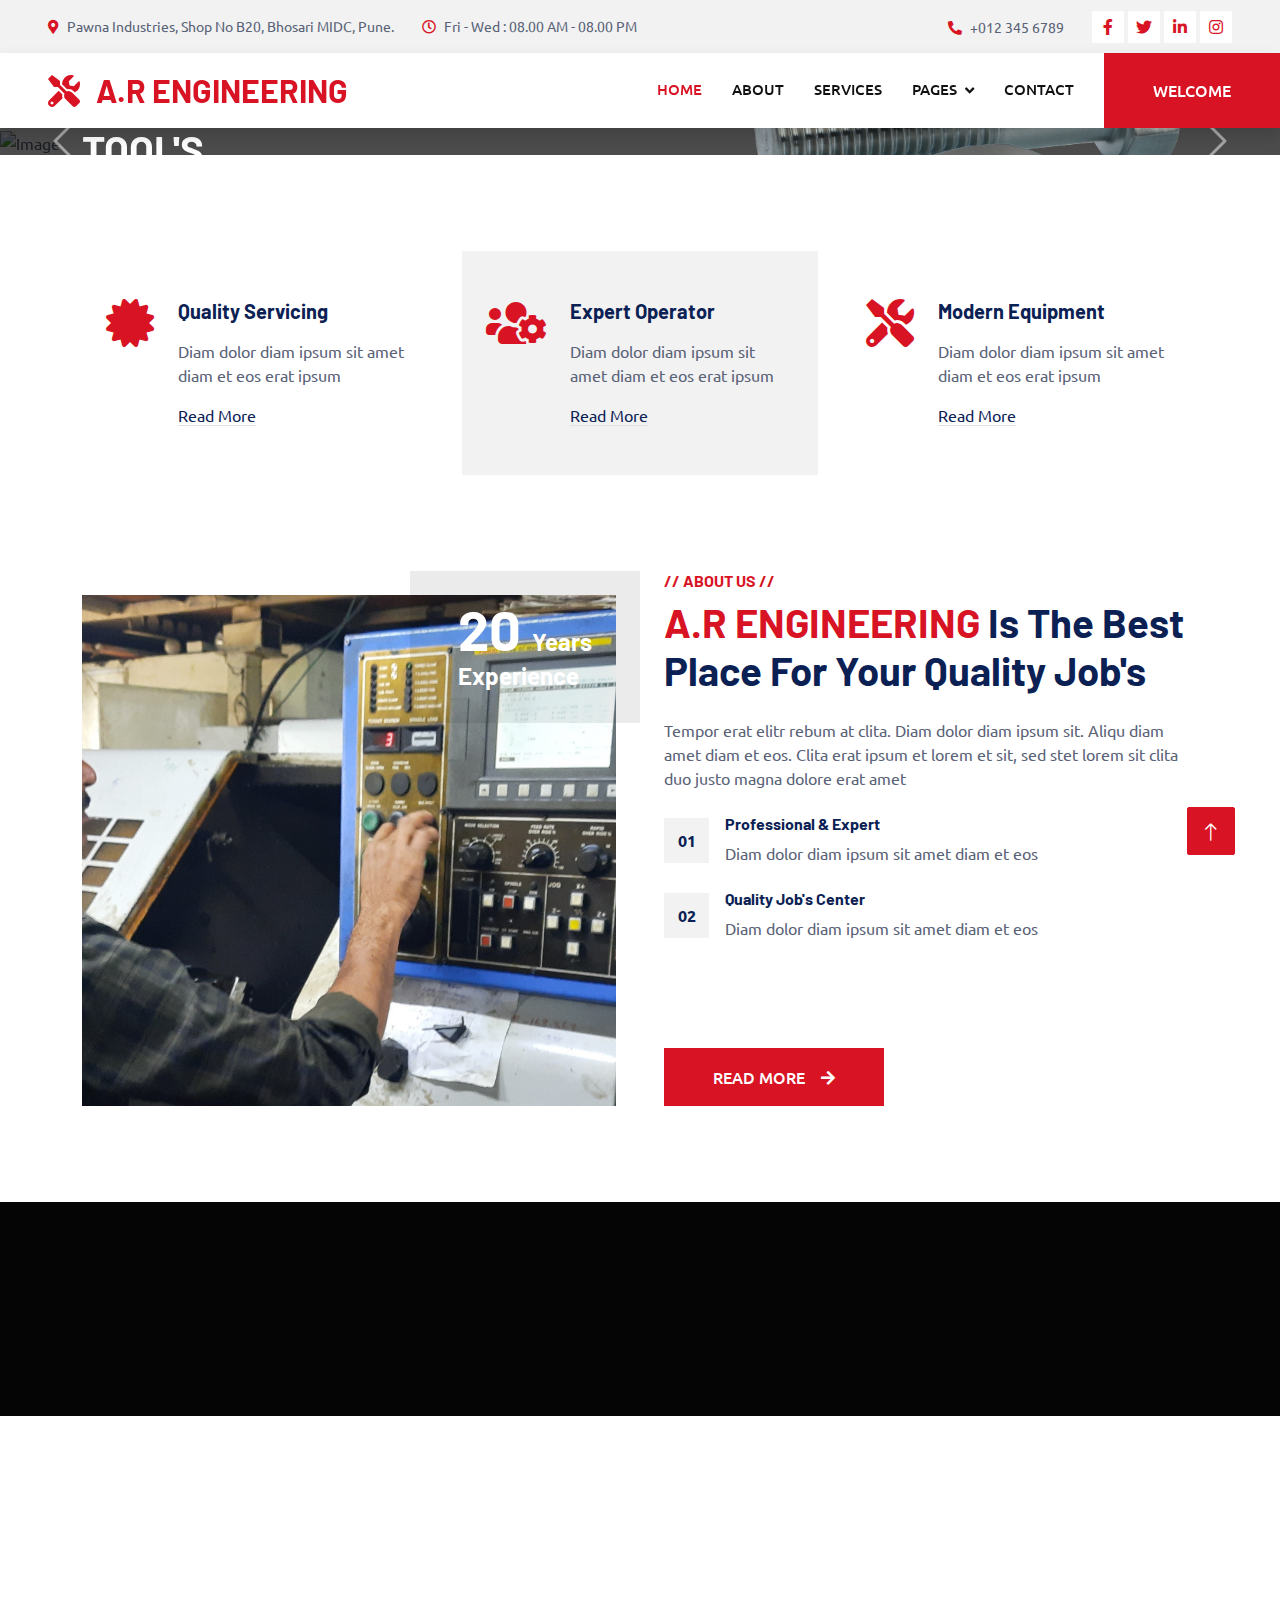
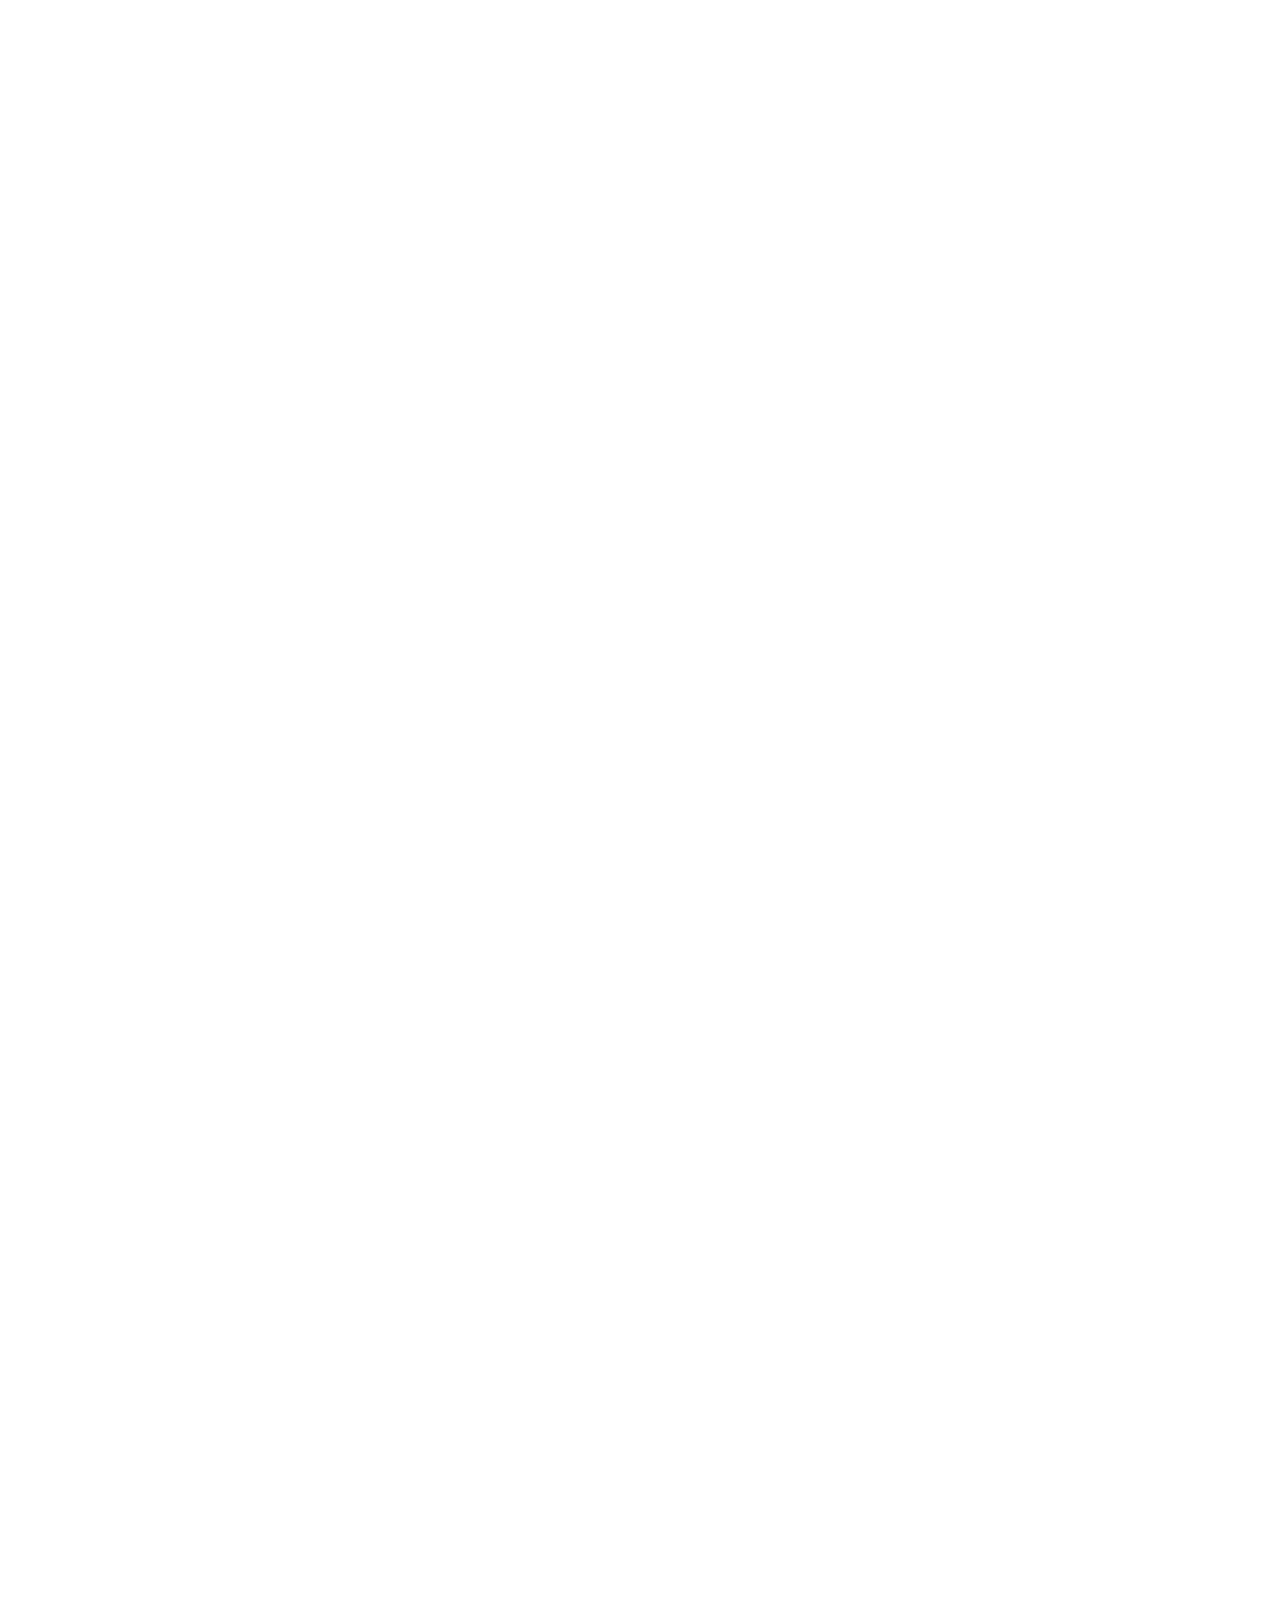
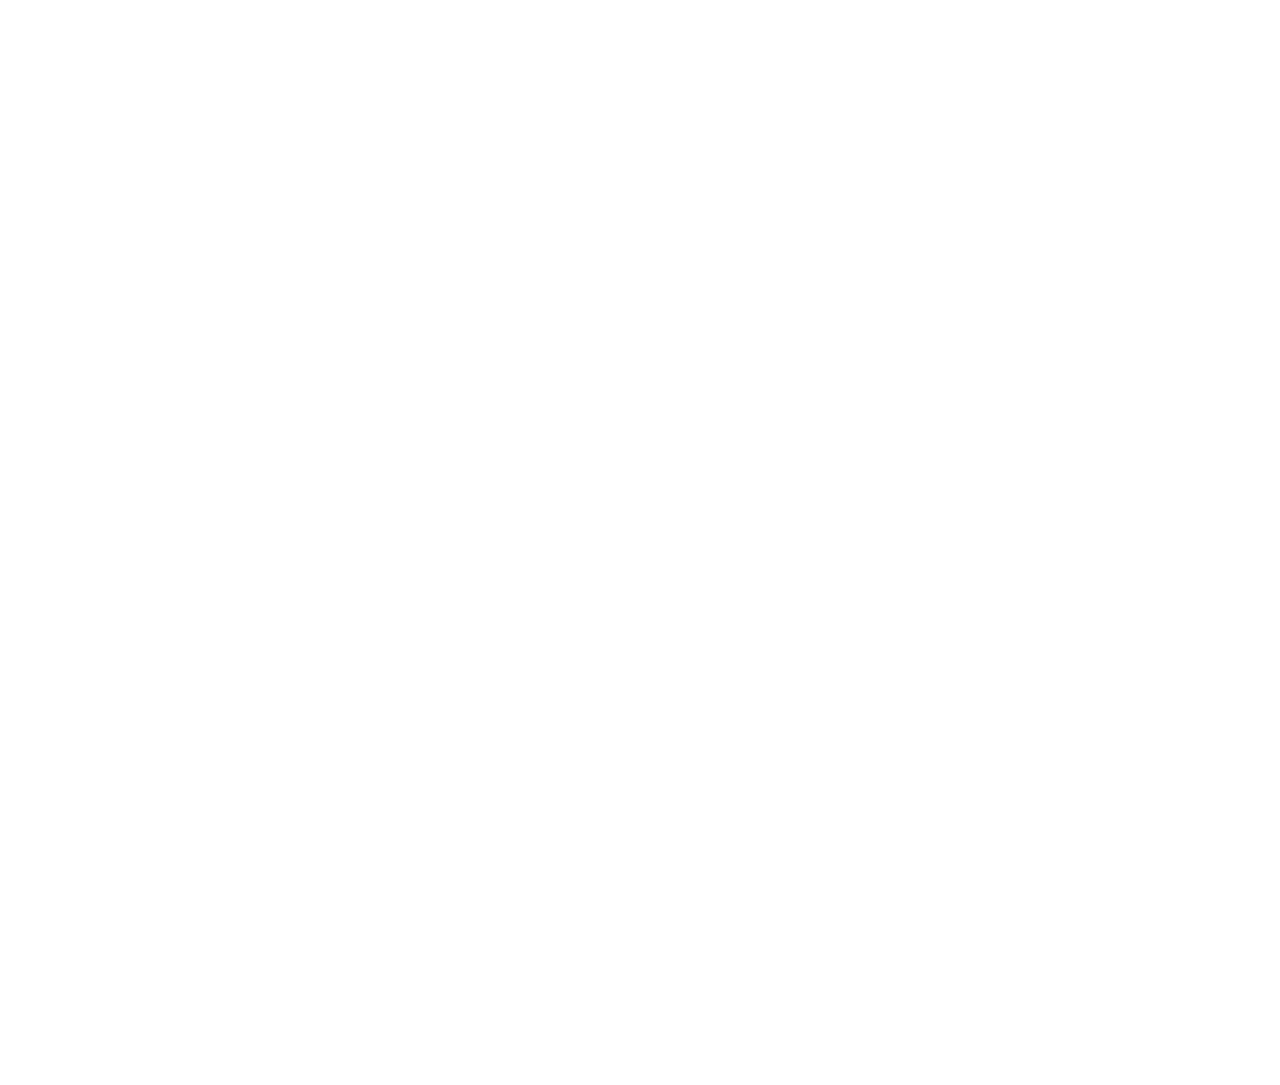
==== index.html @ a5705d72 "commit" ====
<!DOCTYPE html>
<html lang="en">

<head>
    <meta charset="utf-8">
    <title>A.R ENGINEERING</title>
    <meta content="width=device-width, initial-scale=1.0" name="viewport">
    <meta content="" name="keywords">
    <meta content="" name="description">

    <!-- Favicon -->
    <link href="img/favicon.ico" rel="icon">

    <!-- Google Web Fonts -->
    <link rel="preconnect" href="https://fonts.googleapis.com">
    <link rel="preconnect" href="https://fonts.gstatic.com" crossorigin>
    <link href="https://fonts.googleapis.com/css2?family=Barlow:wght@600;700&family=Ubuntu:wght@400;500&display=swap" rel="stylesheet"> 

    <!-- Icon Font Stylesheet -->
    <link href="https://cdnjs.cloudflare.com/ajax/libs/font-awesome/5.10.0/css/all.min.css" rel="stylesheet">
    <link href="https://cdn.jsdelivr.net/npm/bootstrap-icons@1.4.1/font/bootstrap-icons.css" rel="stylesheet">

    <!-- Libraries Stylesheet -->
    <link href="lib/animate/animate.min.css" rel="stylesheet">
    <link href="lib/owlcarousel/assets/owl.carousel.min.css" rel="stylesheet">
    <link href="lib/tempusdominus/css/tempusdominus-bootstrap-4.min.css" rel="stylesheet" />

    <!-- Customized Bootstrap Stylesheet -->
    <link href="css/bootstrap.min.css" rel="stylesheet">

    <!-- Template Stylesheet -->
    <link href="css/style.css" rel="stylesheet">
</head>

<body>
    <!-- Spinner Start -->
    <div id="spinner" class="show bg-white position-fixed translate-middle w-100 vh-100 top-50 start-50 d-flex align-items-center justify-content-center">
        <div class="spinner-border text-primary" style="width: 3rem; height: 3rem;" role="status">
            <span class="sr-only">Loading...</span>
        </div>
    </div>
    <!-- Spinner End -->


    <!-- Topbar Start -->
    <div class="container-fluid bg-light p-0">
        <div class="row gx-0 d-none d-lg-flex">
            <div class="col-lg-7 px-5 text-start">
                <div class="h-100 d-inline-flex align-items-center py-3 me-4">
                    <small class="fa fa-map-marker-alt text-primary me-2"></small>
                    <small>Pawna Industries, Shop No B20, Bhosari MIDC, Pune.</small>
                </div>
                <div class="h-100 d-inline-flex align-items-center py-3">
                    <small class="far fa-clock text-primary me-2"></small>
                    <small>Fri - Wed : 08.00 AM - 08.00 PM</small>
                </div>
            </div>
            <div class="col-lg-5 px-5 text-end">
                <div class="h-100 d-inline-flex align-items-center py-3 me-4">
                    <small class="fa fa-phone-alt text-primary me-2"></small>
                    <small>+012 345 6789</small>
                </div>
                <div class="h-100 d-inline-flex align-items-center">
                    <a class="btn btn-sm-square bg-white text-primary me-1" href=""><i class="fab fa-facebook-f"></i></a>
                    <a class="btn btn-sm-square bg-white text-primary me-1" href=""><i class="fab fa-twitter"></i></a>
                    <a class="btn btn-sm-square bg-white text-primary me-1" href=""><i class="fab fa-linkedin-in"></i></a>
                    <a class="btn btn-sm-square bg-white text-primary me-0" href=""><i class="fab fa-instagram"></i></a>
                </div>
            </div>
        </div>
    </div>
    <!-- Topbar End -->


    <!-- Navbar Start -->
    <nav class="navbar navbar-expand-lg bg-white navbar-light shadow sticky-top p-0">
        <a href="index.html" class="navbar-brand d-flex align-items-center px-4 px-lg-5">
            <h2 class="m-0 text-primary"><i class="fa fa-tools me-3"></i>A.R ENGINEERING</h2>
        </a>
        <button type="button" class="navbar-toggler me-4" data-bs-toggle="collapse" data-bs-target="#navbarCollapse">
            <span class="navbar-toggler-icon"></span>
        </button>
        <div class="collapse navbar-collapse" id="navbarCollapse">
            <div class="navbar-nav ms-auto p-4 p-lg-0">
                <a href="index.html" class="nav-item nav-link active">Home</a>
                <a href="about.html" class="nav-item nav-link">About</a>
                <a href="service.html" class="nav-item nav-link">Services</a>
                <div class="nav-item dropdown">
                    <a href="#" class="nav-link dropdown-toggle" data-bs-toggle="dropdown">Pages</a>
                    <div class="dropdown-menu fade-up m-0">
                        <a href="booking.html" class="dropdown-item">Booking</a>
                        <a href="team.html" class="dropdown-item">Technicians</a>
                        <a href="testimonial.html" class="dropdown-item">Testimonial</a>
                        <a href="404.html" class="dropdown-item">404 Page</a>
                    </div>
                </div>
                <a href="contact.html" class="nav-item nav-link">Contact</a>
            </div>
            <a href="" class="btn btn-primary py-4 px-lg-5 d-none d-lg-block">WELCOME</a>
        </div>
    </nav>
    <!-- Navbar End -->


    <!-- Carousel Start -->
    <div class="container-fluid p-0 mb-5">
        <div id="header-carousel" class="carousel slide" data-bs-ride="carousel">
            <div class="carousel-inner">
                <div class="carousel-item active">
                     <img class="w-100" src="img/img9.jpg" alt="Image">
                    <div class="carousel-caption d-flex align-items-center">
                        <div class="container">
                            <div class="row align-items-center justify-content-center justify-content-lg-start">
                                <div class="col-10 col-lg-7 text-center text-sm-start">
                                    <h6 class="text-white text-uppercase mb-3 animated slideInDown">// Engineering Works Servicing //</h6>
                                    <h6 class="display-6 text-white mb-4 pb-3 animated slideInDown">ALL TYPE OF ENGINEERING JOB'S & TOOL'S</h6>
                                    <a href="" class="btn btn-primary py-2 px-3 animated slideInDown">Learn More<i class="fa fa-arrow-right ms-3"></i></a>
                                </div>
                                 <div class="col-lg-5 d-none d-lg-flex animated zoomIn">
                                  <img class="img-fluid" src="img/img21.png" alt="">
                                </div>
                            </div>
                        </div>
                    </div>
                </div>

                
                  <div class="carousel-item">
                    <img class="w-100" src="img/img12.jpg" alt="Image">
                    <div class="carousel-caption d-flex align-items-center">
                        <div class="container">
                            <div class="row align-items-center justify-content-center justify-content-lg-start">
                                <div class="col-10 col-lg-7 text-center text-lg-start">
                                     <h6 class="text-white text-uppercase mb-3 animated slideInDown">// Engineering Works Servicing //</h6>
                                    <h6 class="display-6 text-white mb-4 pb-3 animated slideInDown">ALL TYPE OF ENGINEERING JOB'S & TOOL'S</h6>
                                    <a href="" class="btn btn-primary py-2 px-3 animated slideInDown">Learn More<i class="fa fa-arrow-right ms-3"></i></a>
                                </div>
                                <div class="col-lg-5 d-none d-lg-flex animated zoomIn">
                                   <img class="img-fluid" src="img/img22.png" alt=""> 
                                </div>
                            </div>
                        </div>
                    </div>
                </div>
                
                <div class="carousel-item">
                    <img class="w-100" src="img/img2.jpg" alt="Image">
                    <div class="carousel-caption d-flex align-items-center">
                        <div class="container">
                            <div class="row align-items-center justify-content-center justify-content-lg-start">
                                <div class="col-10 col-lg-7 text-center text-lg-start">
                                    <h6 class="text-white text-uppercase mb-3 animated slideInDown">// Engineering Works Servicing //</h6>
                                    <h6 class="display-6 text-white mb-4 pb-3 animated slideInDown">ALL TYPE OF ENGINEERING JOB'S & TOOL'S</h6>
                                    <a href="" class="btn btn-primary py-2 px-3 animated slideInDown">Learn More<i class="fa fa-arrow-right ms-3"></i></a>
                                </div>
                                 <div class="col-lg-5 d-none d-lg-flex animated zoomIn">
                                   <img class="img-fluid" src="img/img21.png" alt=""> 
                                </div>
                            </div>
                        </div>
                    </div>
                </div>

                  <div class="carousel-item">
                    <img class="w-100" src="img/img5.jpg" alt="Image">
                    <div class="carousel-caption d-flex align-items-center">
                        <div class="container">
                            <div class="row align-items-center justify-content-center justify-content-lg-start">
                                <div class="col-10 col-lg-7 text-center text-lg-start">
                                    <h6 class="text-white text-uppercase mb-3 animated slideInDown">// Engineering Works Servicing //</h6>
                                    <h6 class="display-6 text-white mb-4 pb-3 animated slideInDown">ALL TYPE OF ENGINEERING JOB'S & TOOL'S</h6>
                                    <a href="" class="btn btn-primary py-2 px-3 animated slideInDown">Learn More<i class="fa fa-arrow-right ms-3"></i></a>
                                </div>
                               <div class="col-lg-5 d-none d-lg-flex animated zoomIn">
                                   <img class="img-fluid" src="img/img22.png" alt=""> 
                                </div>
                            </div>
                        </div>
                    </div>
                </div>

                  <div class="carousel-item">
                    <img class="w-100" src="img/img6.jpg" alt="Image">
                    <div class="carousel-caption d-flex align-items-center">
                        <div class="container">
                            <div class="row align-items-center justify-content-center justify-content-lg-start">
                                <div class="col-10 col-lg-7 text-center text-lg-start">
                                   <h6 class="text-white text-uppercase mb-3 animated slideInDown">// Engineering Works Servicing //</h6>
                                    <h6 class="display-6 text-white mb-4 pb-3 animated slideInDown">ALL TYPE OF ENGINEERING JOB'S & TOOL'S</h6>
                                    <a href="" class="btn btn-primary py-2 px-3 animated slideInDown">Learn More<i class="fa fa-arrow-right ms-3"></i></a>
                                </div>
                                <div class="col-lg-5 d-none d-lg-flex animated zoomIn">
                                   <img class="img-fluid" src="img/img21.png" alt=""> 
                                </div>
                            </div>
                        </div>
                    </div>
                </div>

                  <div class="carousel-item">
                    <img class="w-100" src="img/img7.jpg" alt="Image">
                    <div class="carousel-caption d-flex align-items-center">
                        <div class="container">
                            <div class="row align-items-center justify-content-center justify-content-lg-start">
                                <div class="col-10 col-lg-7 text-center text-lg-start">
                                   <h6 class="text-white text-uppercase mb-3 animated slideInDown">// Engineering Works Servicing //</h6>
                                    <h6 class="display-6 text-white mb-4 pb-3 animated slideInDown">ALL TYPE OF ENGINEERING JOB'S & TOOL'S</h6>
                                    <a href="" class="btn btn-primary py-2 px-3 animated slideInDown">Learn More<i class="fa fa-arrow-right ms-3"></i></a>
                                </div>
                               <div class="col-lg-5 d-none d-lg-flex animated zoomIn">
                                   <img class="img-fluid" src="img/img22.png" alt=""> 
                                </div>
                            </div>
                        </div>
                    </div>
                </div>

                  <div class="carousel-item">
                    <img class="w-100" src="img/img8.jpg" alt="Image">
                    <div class="carousel-caption d-flex align-items-center">
                        <div class="container">
                            <div class="row align-items-center justify-content-center justify-content-lg-start">
                                <div class="col-10 col-lg-7 text-center text-lg-start">
                                    <h6 class="text-white text-uppercase mb-3 animated slideInDown">// Engineering Works Servicing //</h6>
                                    <h6 class="display-6 text-white mb-4 pb-3 animated slideInDown">ALL TYPE OF ENGINEERING JOB'S & TOOL'S</h6>
                                    <a href="" class="btn btn-primary py-2 px-3 animated slideInDown">Learn More<i class="fa fa-arrow-right ms-3"></i></a>
                                </div>
                               <div class="col-lg-5 d-none d-lg-flex animated zoomIn">
                                   <img class="img-fluid" src="img/img21.png" alt=""> 
                                </div>
                            </div>
                        </div>
                    </div>
                </div>

                  <div class="carousel-item">
                    <img class="w-100" src="img/img10.jpg" alt="Image">
                    <div class="carousel-caption d-flex align-items-center">
                        <div class="container">
                            <div class="row align-items-center justify-content-center justify-content-lg-start">
                                <div class="col-10 col-lg-7 text-center text-lg-start">
                                    <h6 class="text-white text-uppercase mb-3 animated slideInDown">// Engineering Works Servicing //</h6>
                                    <h6 class="display-6 text-white mb-4 pb-3 animated slideInDown">ALL TYPE OF ENGINEERING JOB'S & TOOL'S</h6>
                                    <a href="" class="btn btn-primary py-2 px-3 animated slideInDown">Learn More<i class="fa fa-arrow-right ms-3"></i></a>
                                </div>
                               <div class="col-lg-5 d-none d-lg-flex animated zoomIn">
                                   <img class="img-fluid" src="img/img22.png" alt=""> 
                                </div>
                            </div>
                        </div>
                    </div>
                </div>

            </div>
            <button class="carousel-control-prev" type="button" data-bs-target="#header-carousel"
                data-bs-slide="prev">
                <span class="carousel-control-prev-icon" aria-hidden="true"></span>
                <span class="visually-hidden">Previous</span>
            </button>
            <button class="carousel-control-next" type="button" data-bs-target="#header-carousel"
                data-bs-slide="next">
                <span class="carousel-control-next-icon" aria-hidden="true"></span>
                <span class="visually-hidden">Next</span>
            </button>
        </div>
    </div>
    <!-- Carousel End -->


    <!-- Service Start -->
    <div class="container-xxl py-5">
        <div class="container">
            <div class="row g-4">
                <div class="col-lg-4 col-md-6 wow fadeInUp" data-wow-delay="0.1s">
                    <div class="d-flex py-5 px-4">
                        <i class="fa fa-certificate fa-3x text-primary flex-shrink-0"></i>
                        <div class="ps-4">
                            <h5 class="mb-3">Quality Servicing</h5>
                            <p>Diam dolor diam ipsum sit amet diam et eos erat ipsum</p>
                            <a class="text-secondary border-bottom" href="">Read More</a>
                        </div>
                    </div>
                </div>
                <div class="col-lg-4 col-md-6 wow fadeInUp" data-wow-delay="0.3s">
                    <div class="d-flex bg-light py-5 px-4">
                        <i class="fa fa-users-cog fa-3x text-primary flex-shrink-0"></i>
                        <div class="ps-4">
                            <h5 class="mb-3">Expert Operator</h5>
                            <p>Diam dolor diam ipsum sit amet diam et eos erat ipsum</p>
                            <a class="text-secondary border-bottom" href="">Read More</a>
                        </div>
                    </div>
                </div>
                <div class="col-lg-4 col-md-6 wow fadeInUp" data-wow-delay="0.5s">
                    <div class="d-flex py-5 px-4">
                        <i class="fa fa-tools fa-3x text-primary flex-shrink-0"></i>
                        <div class="ps-4">
                            <h5 class="mb-3">Modern Equipment</h5>
                            <p>Diam dolor diam ipsum sit amet diam et eos erat ipsum</p>
                            <a class="text-secondary border-bottom" href="">Read More</a>
                        </div>
                    </div>
                </div>
            </div>
        </div>
    </div>
    <!-- Service End -->


    <!-- About Start -->
    <div class="container-xxl py-5">
        <div class="container">
            <div class="row g-5">
                <div class="col-lg-6 pt-4" style="min-height: 400px;">
                    <div class="position-relative h-100 wow fadeIn" data-wow-delay="0.1s">
                        <img class="position-absolute img-fluid w-100 h-100" src="img/img13.jpg" style="object-fit: cover;" alt="">
                        <div class="position-absolute top-0 end-0 mt-n4 me-n4 py-4 px-5" style="background: rgba(0, 0, 0, .08);">
                            <h1 class="display-4 text-white mb-0">20 <span class="fs-4">Years</span></h1>
                            <h4 class="text-white">Experience</h4>
                        </div>
                    </div>
                </div>
                <div class="col-lg-6">
                    <h6 class="text-primary text-uppercase">// About Us //</h6>
                    <h1 class="mb-4"><span class="text-primary">A.R ENGINEERING</span> Is The Best Place For Your Quality Job's</h1>
                    <p class="mb-4">Tempor erat elitr rebum at clita. Diam dolor diam ipsum sit. Aliqu diam amet diam et eos. Clita erat ipsum et lorem et sit, sed stet lorem sit clita duo justo magna dolore erat amet</p>
                    <div class="row g-4 mb-3 pb-3">
                        <div class="col-12 wow fadeIn" data-wow-delay="0.1s">
                            <div class="d-flex">
                                <div class="bg-light d-flex flex-shrink-0 align-items-center justify-content-center mt-1" style="width: 45px; height: 45px;">
                                    <span class="fw-bold text-secondary">01</span>
                                </div>
                                <div class="ps-3">
                                    <h6>Professional & Expert</h6>
                                    <span>Diam dolor diam ipsum sit amet diam et eos</span>
                                </div>
                            </div>
                        </div>
                        <div class="col-12 wow fadeIn" data-wow-delay="0.3s">
                            <div class="d-flex">
                                <div class="bg-light d-flex flex-shrink-0 align-items-center justify-content-center mt-1" style="width: 45px; height: 45px;">
                                    <span class="fw-bold text-secondary">02</span>
                                </div>
                                <div class="ps-3">
                                    <h6>Quality Job's Center</h6>
                                    <span>Diam dolor diam ipsum sit amet diam et eos</span>
                                </div>
                            </div>
                        </div>
                        <div class="col-12 wow fadeIn" data-wow-delay="0.5s">
                            <div class="d-flex">
                                <div class="bg-light d-flex flex-shrink-0 align-items-center justify-content-center mt-1" style="width: 45px; height: 45px;">
                                    <span class="fw-bold text-secondary">03</span>
                                </div>
                                <div class="ps-3">
                                    <h6>Expert Workers</h6>
                                    <span>Diam dolor diam ipsum sit amet diam et eos</span>
                                </div>
                            </div>
                        </div>
                    </div>
                    <a href="" class="btn btn-primary py-3 px-5">Read More<i class="fa fa-arrow-right ms-3"></i></a>
                </div>
            </div>
        </div>
    </div>
    <!-- About End -->


    <!-- Fact Start -->
    <div class="container-fluid fact bg-dark my-5 py-5">
        <div class="container">
            <div class="row g-4">
                <div class="col-md-6 col-lg-3 text-center wow fadeIn" data-wow-delay="0.1s">
                    <i class="fa fa-check fa-2x text-white mb-3"></i>
                    <h2 class="text-white mb-2" data-toggle="counter-up">20</h2>
                    <p class="text-white mb-0">Years Experience</p>
                </div>
                <div class="col-md-6 col-lg-3 text-center wow fadeIn" data-wow-delay="0.3s">
                    <i class="fa fa-users-cog fa-2x text-white mb-3"></i>
                    <h2 class="text-white mb-2" data-toggle="counter-up">10</h2>
                    <p class="text-white mb-0">Expert Operators</p>
                </div>
                <div class="col-md-6 col-lg-3 text-center wow fadeIn" data-wow-delay="0.5s">
                    <i class="fa fa-users fa-2x text-white mb-3"></i>
                    <h2 class="text-white mb-2" data-toggle="counter-up">500</h2>
                    <p class="text-white mb-0">Satisfied Clients</p>
                </div>
                <div class="col-md-6 col-lg-3 text-center wow fadeIn" data-wow-delay="0.7s">
                    <i class="fa fa-tools fa-2x text-white mb-3"></i>
                    <h2 class="text-white mb-2" data-toggle="counter-up">1234</h2>
                    <p class="text-white mb-0">Compleate Projects</p>
                </div>
            </div>
        </div>
    </div>
    <!-- Fact End -->


    <!-- Service Start -->
    <div class="container-xxl service py-5">
        <div class="container">
            <div class="text-center wow fadeInUp" data-wow-delay="0.1s">
                <h6 class="text-primary text-uppercase">// Our Services //</h6>
                <h1 class="mb-5">Explore Our Services</h1>
            </div>
            <div class="row g-4 wow fadeInUp" data-wow-delay="0.3s">
                <div class="col-lg-4">
                    <div class="nav w-100 nav-pills me-4">
                        <button class="nav-link w-100 d-flex align-items-center text-start p-4 mb-4 active" data-bs-toggle="pill" data-bs-target="#tab-pane-1" type="button">
                            <i class="fa fa-bolt fa-2x me-3"></i>
                            <h4 class="m-0">Smooth Chamfer</h4>
                        </button>
                        <button class="nav-link w-100 d-flex align-items-center text-start p-4 mb-4" data-bs-toggle="pill" data-bs-target="#tab-pane-2" type="button">
                            <i class="fa fas fa-tools fa-2x me-3"></i>
                            <h4 class="m-0">Granding</h4>
                        </button>
                        <button class="nav-link w-100 d-flex align-items-center text-start p-4 mb-4" data-bs-toggle="pill" data-bs-target="#tab-pane-3" type="button">
                            <i class="fa fa-cog fa-2x me-3"></i>
                            <h4 class="m-0">Turning</h4>
                        </button>
                        <button class="nav-link w-100 d-flex align-items-center text-start p-4 mb-0" data-bs-toggle="pill" data-bs-target="#tab-pane-4" type="button">
                            <i class="fa fa-oil-can fa-2x me-3"></i>
                            <h4 class="m-0">Quality Cutting</h4>
                        </button>
                    </div>
                </div>
                <div class="col-lg-8">
                    <div class="tab-content w-100">
                        <div class="tab-pane fade show active" id="tab-pane-1">
                            <div class="row g-4">
                                <div class="col-md-6" style="min-height: 350px;">
                                    <div class="position-relative h-100">
                                        <img class="position-absolute img-fluid w-100 h-100" src="img/img5.jpg"
                                            style="object-fit: cover;" alt="">
                                    </div>
                                </div>
                                <div class="col-md-6">
                                    <h3 class="mb-3">20+ Years Of Experience In Engineering Works</h3>
                                    <p class="mb-4">Tempor erat elitr rebum at clita. Diam dolor diam ipsum sit. Aliqu diam amet diam et eos. Clita erat ipsum et lorem et sit, sed stet lorem sit clita duo justo magna dolore erat amet</p>
                                    <p><i class="fa fa-check text-success me-3"></i>Quality Service</p>
                                    <p><i class="fa fa-check text-success me-3"></i>Expert Workers</p>
                                    <p><i class="fa fa-check text-success me-3"></i>Modern Equipment</p>
                                    <a href="" class="btn btn-primary py-3 px-5 mt-3">Read More<i class="fa fa-arrow-right ms-3"></i></a>
                                </div>
                            </div>
                        </div>
                        <div class="tab-pane fade" id="tab-pane-2">
                            <div class="row g-4">
                                <div class="col-md-6" style="min-height: 350px;">
                                    <div class="position-relative h-100">
                                        <img class="position-absolute img-fluid w-100 h-100" src="img/img2.jpg"
                                            style="object-fit: cover;" alt="">
                                    </div>
                                </div>
                                <div class="col-md-6">
                                    <h3 class="mb-3">20+ Years Of Experience In Engineering Works</h3>
                                    <p class="mb-4">Tempor erat elitr rebum at clita. Diam dolor diam ipsum sit. Aliqu diam amet diam et eos. Clita erat ipsum et lorem et sit, sed stet lorem sit clita duo justo magna dolore erat amet</p>
                                    <p><i class="fa fa-check text-success me-3"></i>Quality Service</p>
                                    <p><i class="fa fa-check text-success me-3"></i>Expert Workers</p>
                                    <p><i class="fa fa-check text-success me-3"></i>Modern Equipment</p>
                                    <a href="" class="btn btn-primary py-3 px-5 mt-3">Read More<i class="fa fa-arrow-right ms-3"></i></a>
                                </div>
                            </div>
                        </div>
                        <div class="tab-pane fade" id="tab-pane-3">
                            <div class="row g-4">
                                <div class="col-md-6" style="min-height: 350px;">
                                    <div class="position-relative h-100">
                                        <img class="position-absolute img-fluid w-100 h-100" src="img/img3.jpg"
                                            style="object-fit: cover;" alt="">
                                    </div>
                                </div>
                               <div class="col-md-6">
                                    <h3 class="mb-3">20+ Years Of Experience In Engineering Works</h3>
                                    <p class="mb-4">Tempor erat elitr rebum at clita. Diam dolor diam ipsum sit. Aliqu diam amet diam et eos. Clita erat ipsum et lorem et sit, sed stet lorem sit clita duo justo magna dolore erat amet</p>
                                    <p><i class="fa fa-check text-success me-3"></i>Quality Service</p>
                                    <p><i class="fa fa-check text-success me-3"></i>Expert Workers</p>
                                    <p><i class="fa fa-check text-success me-3"></i>Modern Equipment</p>
                                    <a href="" class="btn btn-primary py-3 px-5 mt-3">Read More<i class="fa fa-arrow-right ms-3"></i></a>
                                </div>
                            </div>
                        </div>
                        <div class="tab-pane fade" id="tab-pane-4">
                            <div class="row g-4">
                                <div class="col-md-6" style="min-height: 350px;">
                                    <div class="position-relative h-100">
                                        <img class="position-absolute img-fluid w-100 h-100" src="img/img4.jpg"
                                            style="object-fit: cover;" alt="">
                                    </div>
                                </div>
                                <div class="col-md-6">
                                    <h3 class="mb-3">20+ Years Of Experience In Engineering Works</h3>
                                    <p class="mb-4">Tempor erat elitr rebum at clita. Diam dolor diam ipsum sit. Aliqu diam amet diam et eos. Clita erat ipsum et lorem et sit, sed stet lorem sit clita duo justo magna dolore erat amet</p>
                                    <p><i class="fa fa-check text-success me-3"></i>Quality Service</p>
                                    <p><i class="fa fa-check text-success me-3"></i>Expert Workers</p>
                                    <p><i class="fa fa-check text-success me-3"></i>Modern Equipment</p>
                                    <a href="" class="btn btn-primary py-3 px-5 mt-3">Read More<i class="fa fa-arrow-right ms-3"></i></a>
                                </div>
                            </div>
                        </div>
                    </div>
                </div>
            </div>
        </div>
    </div>
    <!-- Service End -->


    <!-- Booking Start -->
    <div class="container-fluid bg-secondary booking my-5 wow fadeInUp" data-wow-delay="0.1s">
        <div class="container">
            <div class="row gx-5">
                <div class="col-lg-6 py-5">
                    <div class="py-5">
                        <h1 class="text-white mb-4">Certified and Quality hardware jobs Provider</h1>
                        <p class="text-white mb-0">Eirmod sed tempor lorem ut dolores. Aliquyam sit sadipscing kasd ipsum. Dolor ea et dolore et at sea ea at dolor, justo ipsum duo rebum sea invidunt voluptua. Eos vero eos vero ea et dolore eirmod et. Dolores diam duo invidunt lorem. Elitr ut dolores magna sit. Sea dolore sanctus sed et. Takimata takimata sanctus sed.</p>
                    </div>
                </div>
                <div class="col-lg-6">
                    <div class="bg-primary h-100 d-flex flex-column justify-content-center text-center p-5 wow zoomIn" data-wow-delay="0.6s">
                        <h1 class="text-white mb-4">Book For A Service</h1>
                        <form>
                            <div class="row g-3">
                                <div class="col-12 col-sm-6">
                                    <input type="text" class="form-control border-0" placeholder="Your Name" style="height: 55px;">
                                </div>
                                <div class="col-12 col-sm-6">
                                    <input type="email" class="form-control border-0" placeholder="Your Email" style="height: 55px;">
                                </div>
                                <div class="col-12 col-sm-6">
                                    <select class="form-select border-0" style="height: 55px;">
                                        <option selected>Select A Service</option>
                                        <option value="1">Service 1</option>
                                        <option value="2">Service 2</option>
                                        <option value="3">Service 3</option>
                                    </select>
                                </div>
                                <div class="col-12 col-sm-6">
                                    <div class="date" id="date1" data-target-input="nearest">
                                        <input type="text"
                                            class="form-control border-0 datetimepicker-input"
                                            placeholder="Service Date" data-target="#date1" data-toggle="datetimepicker" style="height: 55px;">
                                    </div>
                                </div>
                                <div class="col-12">
                                    <textarea class="form-control border-0" placeholder="Special Request"></textarea>
                                </div>
                                <div class="col-12">
                                    <button class="btn btn-secondary w-100 py-3" type="submit">Book Now</button>
                                </div>
                            </div>
                        </form>
                    </div>
                </div>
            </div>
        </div>
    </div>
    <!-- Booking End -->


    <!-- Team Start -->
    <div class="container-xxl py-5">
        <div class="container">
            <div class="text-center wow fadeInUp" data-wow-delay="0.1s">
                <h6 class="text-primary text-uppercase">// Our Technicians //</h6>
                <h1 class="mb-5">Our Expert Technicians & Operator</h1>
            </div>
            <div class="row g-4">
                <div class="col-lg-3 col-md-6 wow fadeInUp" data-wow-delay="0.1s">
                    <div class="team-item">
                        <div class="position-relative overflow-hidden">
                            <img class="img-fluid" src="img/img16.jpg" alt="">
                            <div class="team-overlay position-absolute start-0 top-0 w-100 h-100">
                                <a class="btn btn-square mx-1" href=""><i class="fab fa-facebook-f"></i></a>
                                <a class="btn btn-square mx-1" href=""><i class="fab fa-twitter"></i></a>
                                <a class="btn btn-square mx-1" href=""><i class="fab fa-instagram"></i></a>
                            </div>
                        </div>
                        <div class="bg-light text-center p-4">
                            <h5 class="fw-bold mb-0">Shaikh Sir</h5>
                            <small>Team Manager</small>
                        </div>
                    </div>
                </div>
                <div class="col-lg-3 col-md-6 wow fadeInUp" data-wow-delay="0.3s">
                    <div class="team-item">
                        <div class="position-relative overflow-hidden">
                            <img class="img-fluid" src="img/img18.jpg" alt="">
                            <div class="team-overlay position-absolute start-0 top-0 w-100 h-100">
                                <a class="btn btn-square mx-1" href=""><i class="fab fa-facebook-f"></i></a>
                                <a class="btn btn-square mx-1" href=""><i class="fab fa-twitter"></i></a>
                                <a class="btn btn-square mx-1" href=""><i class="fab fa-instagram"></i></a>
                            </div>
                        </div>
                        <div class="bg-light text-center p-4">
                            <h5 class="fw-bold mb-0">Kishor Sir</h5>
                            <small>Expert Operator</small>
                        </div>
                    </div>
                </div>
                <div class="col-lg-3 col-md-6 wow fadeInUp" data-wow-delay="0.5s">
                    <div class="team-item">
                        <div class="position-relative overflow-hidden">
                            <img class="img-fluid" src="img/img17.jpg" alt="">
                            <div class="team-overlay position-absolute start-0 top-0 w-100 h-100">
                                <a class="btn btn-square mx-1" href=""><i class="fab fa-facebook-f"></i></a>
                                <a class="btn btn-square mx-1" href=""><i class="fab fa-twitter"></i></a>
                                <a class="btn btn-square mx-1" href=""><i class="fab fa-instagram"></i></a>
                            </div>
                        </div>
                        <div class="bg-light text-center p-4">
                            <h5 class="fw-bold mb-0">Gautam Sir</h5>
                            <small>Expert Operator</small>
                        </div>
                    </div>
                </div>
                <div class="col-lg-3 col-md-6 wow fadeInUp" data-wow-delay="0.7s">
                    <div class="team-item">
                        <div class="position-relative overflow-hidden">
                            <img class="img-fluid" src="img/img19.jpg" alt="">
                            <div class="team-overlay position-absolute start-0 top-0 w-100 h-100">
                                <a class="btn btn-square mx-1" href=""><i class="fab fa-facebook-f"></i></a>
                                <a class="btn btn-square mx-1" href=""><i class="fab fa-twitter"></i></a>
                                <a class="btn btn-square mx-1" href=""><i class="fab fa-instagram"></i></a>
                            </div>
                        </div>
                        <div class="bg-light text-center p-4">
                            <h5 class="fw-bold mb-0">Raman Sir</h5>
                            <small>Technician</small>
                        </div>
                    </div>
                </div>
            </div>
        </div>
    </div>
    <!-- Team End -->


    <!-- Testimonial Start -->
    <div class="container-xxl py-5 wow fadeInUp" data-wow-delay="0.1s">
        <div class="container">
            <div class="text-center">
                <h6 class="text-primary text-uppercase">// Testimonial //</h6>
                <h1 class="mb-5">Our Clients Say!</h1>
            </div>
            <div class="owl-carousel testimonial-carousel position-relative">
                <div class="testimonial-item text-center">
                    <img class="bg-light rounded-circle p-2 mx-auto mb-3" src="img/testimonial-1.jpg" style="width: 80px; height: 80px;">
                    <h5 class="mb-0">Client Name</h5>
                    <p>Profession</p>
                    <div class="testimonial-text bg-light text-center p-4">
                    <p class="mb-0">Tempor erat elitr rebum at clita. Diam dolor diam ipsum sit diam amet diam et eos. Clita erat ipsum et lorem et sit.</p>
                    </div>
                </div>
                <div class="testimonial-item text-center">
                    <img class="bg-light rounded-circle p-2 mx-auto mb-3" src="img/testimonial-2.jpg" style="width: 80px; height: 80px;">
                    <h5 class="mb-0">Client Name</h5>
                    <p>Profession</p>
                    <div class="testimonial-text bg-light text-center p-4">
                    <p class="mb-0">Tempor erat elitr rebum at clita. Diam dolor diam ipsum sit diam amet diam et eos. Clita erat ipsum et lorem et sit.</p>
                    </div>
                </div>
                <div class="testimonial-item text-center">
                    <img class="bg-light rounded-circle p-2 mx-auto mb-3" src="img/testimonial-3.jpg" style="width: 80px; height: 80px;">
                    <h5 class="mb-0">Client Name</h5>
                    <p>Profession</p>
                    <div class="testimonial-text bg-light text-center p-4">
                    <p class="mb-0">Tempor erat elitr rebum at clita. Diam dolor diam ipsum sit diam amet diam et eos. Clita erat ipsum et lorem et sit.</p>
                    </div>
                </div>
                <div class="testimonial-item text-center">
                    <img class="bg-light rounded-circle p-2 mx-auto mb-3" src="img/testimonial-4.jpg" style="width: 80px; height: 80px;">
                    <h5 class="mb-0">Client Name</h5>
                    <p>Profession</p>
                    <div class="testimonial-text bg-light text-center p-4">
                    <p class="mb-0">Tempor erat elitr rebum at clita. Diam dolor diam ipsum sit diam amet diam et eos. Clita erat ipsum et lorem et sit.</p>
                    </div>
                </div>
            </div>
        </div>
    </div>
    <!-- Testimonial End -->


    <!-- Footer Start -->
    <div class="container-fluid bg-dark text-light footer pt-5 mt-5 wow fadeIn" data-wow-delay="0.1s">
        <div class="container py-5">
            <div class="row g-5">
                <div class="col-lg-3 col-md-6">
                    <h4 class="text-light mb-4">Address</h4>
                    <p class="mb-2"><i class="fa fa-map-marker-alt me-3"></i>Pawna Industries, Shop No B20, Bhosari MIDC, Pune.</p>
                    <p class="mb-2"><i class="fa fa-phone-alt me-3"></i>+012 345 67890</p>
                    <p class="mb-2"><i class="fa fa-envelope me-3"></i>ar_engineering@gmail.com</p>
                    <div class="d-flex pt-2">
                        <a class="btn btn-outline-light btn-social" href=""><i class="fab fa-twitter"></i></a>
                        <a class="btn btn-outline-light btn-social" href=""><i class="fab fa-facebook-f"></i></a>
                        <a class="btn btn-outline-light btn-social" href=""><i class="fab fa-youtube"></i></a>
                        <a class="btn btn-outline-light btn-social" href=""><i class="fab fa-linkedin-in"></i></a>
                    </div>
                </div>
                <div class="col-lg-3 col-md-6">
                    <h4 class="text-light mb-4">Opening Hours</h4>
                    <h6 class="text-light">Friday - Wednesday:</h6>
                    <p class="mb-4">08.00 AM - 08.00 PM</p>
                    <h6 class="text-light">Thursday:</h6>
                    <p class="mb-0">09.00 AM - 12.00 PM</p>
                </div>
                <div class="col-lg-3 col-md-6">
                    <h4 class="text-light mb-4">Services</h4>
                    <a class="btn btn-link" href="">Chamfer</a>
                    <a class="btn btn-link" href="">Granding</a>
                    <a class="btn btn-link" href="">Turning</a>
                    <a class="btn btn-link" href="">Cutting</a>
                    <a class="btn btn-link" href="">Job Setting</a>
                </div>
                <div class="col-lg-3 col-md-6">
                    <h4 class="text-light mb-4">Newsletter</h4>
                    <p>Dolor amet sit justo amet elitr clita ipsum elitr est.</p>
                    <div class="position-relative mx-auto" style="max-width: 400px;">
                        <input class="form-control border-0 w-100 py-3 ps-4 pe-5" type="text" placeholder="Your email">
                        <button type="button" class="btn btn-primary py-2 position-absolute top-0 end-0 mt-2 me-2">SignUp</button>
                    </div>
                </div>
            </div>
        </div>
        <div class="container">
            <div class="copyright">
                <div class="row">
                    <div class="col-md-6 text-center text-md-start mb-3 mb-md-0">
                        &copy; <a class="border-bottom" href="#">A.R ENGINEERING</a>, All Right Reserved.
                    </div>
                    <div class="col-md-6 text-center text-md-end">
                        <div class="footer-menu">
                            <a href="">Home</a>
                            <a href="">Cookies</a>
                            <a href="">Help</a>
                            <a href="">FQAs</a>
                        </div>
                    </div>
                </div>
            </div>
        </div>
    </div>
    <!-- Footer End -->


    <!-- Back to Top -->
    <a href="#" class="btn btn-lg btn-primary btn-lg-square back-to-top"><i class="bi bi-arrow-up"></i></a>


    <!-- JavaScript Libraries -->
    <script src="https://code.jquery.com/jquery-3.4.1.min.js"></script>
    <script src="https://cdn.jsdelivr.net/npm/bootstrap@5.0.0/dist/js/bootstrap.bundle.min.js"></script>
    <script src="lib/wow/wow.min.js"></script>
    <script src="lib/easing/easing.min.js"></script>
    <script src="lib/waypoints/waypoints.min.js"></script>
    <script src="lib/counterup/counterup.min.js"></script>
    <script src="lib/owlcarousel/owl.carousel.min.js"></script>
    <script src="lib/tempusdominus/js/moment.min.js"></script>
    <script src="lib/tempusdominus/js/moment-timezone.min.js"></script>
    <script src="lib/tempusdominus/js/tempusdominus-bootstrap-4.min.js"></script>

    <!-- Template Javascript -->
    <script src="js/main.js"></script>
</body>

</html>
---- css/style.css ----
/********** Template CSS **********/
:root {
    --primary: #D81324;
    --secondary: #0B2154;
    --light: #F2F2F2;
    --dark: #111111;
}

.fw-medium {
    font-weight: 600 !important;
}

.back-to-top {
    position: fixed;
    display: none;
    right: 45px;
    bottom: 45px;
    z-index: 99;
}


/*** Spinner ***/
#spinner {
    opacity: 0;
    visibility: hidden;
    transition: opacity .5s ease-out, visibility 0s linear .5s;
    z-index: 99999;
}

#spinner.show {
    transition: opacity .5s ease-out, visibility 0s linear 0s;
    visibility: visible;
    opacity: 1;
}


/*** Button ***/
.btn {
    font-weight: 500;
    text-transform: uppercase;
    transition: .5s;
}

.btn.btn-primary,
.btn.btn-secondary {
    color: #FFFFFF;
}

.btn-square {
    width: 38px;
    height: 38px;
}

.btn-sm-square {
    width: 32px;
    height: 32px;
}

.btn-lg-square {
    width: 48px;
    height: 48px;
}

.btn-square,
.btn-sm-square,
.btn-lg-square {
    padding: 0;
    display: flex;
    align-items: center;
    justify-content: center;
    font-weight: normal;
    border-radius: 2px;
}


/*** Navbar ***/
.navbar .dropdown-toggle::after {
    border: none;
    content: "\f107";
    font-family: "Font Awesome 5 Free";
    font-weight: 900;
    vertical-align: middle;
    margin-left: 8px;
}

.navbar-light .navbar-nav .nav-link {
    margin-right: 30px;
    padding: 25px 0;
    color: #FFFFFF;
    font-size: 15px;
    text-transform: uppercase;
    outline: none;
}

.navbar-light .navbar-nav .nav-link:hover,
.navbar-light .navbar-nav .nav-link.active {
    color: var(--primary);
}

@media (max-width: 991.98px) {
    .navbar-light .navbar-nav .nav-link  {
        margin-right: 0;
        padding: 10px 0;
    }

    .navbar-light .navbar-nav {
        border-top: 1px solid #EEEEEE;
    }
}

.navbar-light .navbar-brand,
.navbar-light a.btn {
    height: 75px;
}

.navbar-light .navbar-nav .nav-link {
    color: var(--dark);
    font-weight: 500;
}

.navbar-light.sticky-top {
    top: -100px;
    transition: .5s;
}

@media (min-width: 992px) {
    .navbar .nav-item .dropdown-menu {
        display: block;
        border: none;
        margin-top: 0;
        top: 150%;
        opacity: 0;
        visibility: hidden;
        transition: .5s;
    }

    .navbar .nav-item:hover .dropdown-menu {
        top: 100%;
        visibility: visible;
        transition: .5s;
        opacity: 1;
    }
}


/*** Header ***/
.carousel-caption {
    top: 0;
    left: 0;
    right: 0;
    bottom: 0;
    background: rgba(0, 0, 0, .7);
    z-index: 1;
}

.carousel-control-prev,
.carousel-control-next {
    width: 10%;
}

.carousel-control-prev-icon,
.carousel-control-next-icon {
    width: 3rem;
    height: 3rem;
}

@media (max-width: 768px) {
    #header-carousel .carousel-item {
        position: relative;
        min-height: 650px;
    }
    
    #header-carousel .carousel-item img {
        position: absolute;
        width: 100%;
        height: 100%;
        object-fit: cover;
    }
}

.page-header {
    background-position: center center;
    background-repeat: no-repeat;
    background-size: cover;
}

.page-header-inner {
    background: rgba(0, 0, 0, .7);
}

.breadcrumb-item + .breadcrumb-item::before {
    color: var(--light);
}


/*** Facts ***/
.fact {
    background: linear-gradient(rgba(0, 0, 0, .7), rgba(0, 0, 0, .7)), url(../img/img6.jpg);
    background-position: center center;
    background-repeat: no-repeat;
    background-size: cover;
}


/*** Service ***/
.service .nav .nav-link {
    background: var(--light);
    transition: .5s;
}

.service .nav .nav-link.active {
    background: var(--primary);
}

.service .nav .nav-link.active h4 {
    color: #FFFFFF !important;
}


/*** Booking ***/
.booking {
    background: linear-gradient(rgba(0, 0, 0, .7), rgba(0, 0, 0, .7)), url(../img/img6.jpg) center center no-repeat;
    background-size: cover;
}

.bootstrap-datetimepicker-widget.bottom {
    top: auto !important;
}

.bootstrap-datetimepicker-widget .table * {
    border-bottom-width: 0px;
}

.bootstrap-datetimepicker-widget .table th {
    font-weight: 500;
}

.bootstrap-datetimepicker-widget.dropdown-menu {
    padding: 10px;
    border-radius: 2px;
}

.bootstrap-datetimepicker-widget table td.active,
.bootstrap-datetimepicker-widget table td.active:hover {
    background: var(--primary);
}

.bootstrap-datetimepicker-widget table td.today::before {
    border-bottom-color: var(--primary);
}


/*** Team ***/
.team-item .team-overlay {
    display: flex;
    align-items: center;
    justify-content: center;
    background: var(--primary);
    transform: scale(0);
    transition: .5s;
}

.team-item:hover .team-overlay {
    transform: scale(1);
}

.team-item .team-overlay .btn {
    color: var(--primary);
    background: #FFFFFF;
}

.team-item .team-overlay .btn:hover {
    color: #FFFFFF;
    background: var(--secondary)
}


/*** Testimonial ***/
.testimonial-carousel .owl-item .testimonial-text,
.testimonial-carousel .owl-item.center .testimonial-text * {
    transition: .5s;
}

.testimonial-carousel .owl-item.center .testimonial-text {
    background: var(--primary) !important;
}

.testimonial-carousel .owl-item.center .testimonial-text * {
    color: #FFFFFF !important;
}

.testimonial-carousel .owl-dots {
    margin-top: 24px;
    display: flex;
    align-items: flex-end;
    justify-content: center;
}

.testimonial-carousel .owl-dot {
    position: relative;
    display: inline-block;
    margin: 0 5px;
    width: 15px;
    height: 15px;
    border: 1px solid #CCCCCC;
    transition: .5s;
}

.testimonial-carousel .owl-dot.active {
    background: var(--primary);
    border-color: var(--primary);
}


/*** Footer ***/
.footer {
    background: linear-gradient(rgba(0, 0, 0, .9), rgba(0, 0, 0, .9)), url(../img/img7.jpg) center center no-repeat;
    background-size: cover;
}

.footer .btn.btn-social {
    margin-right: 5px;
    width: 35px;
    height: 35px;
    display: flex;
    align-items: center;
    justify-content: center;
    color: var(--light);
    border: 1px solid #FFFFFF;
    border-radius: 35px;
    transition: .3s;
}

.footer .btn.btn-social:hover {
    color: var(--primary);
}

.footer .btn.btn-link {
    display: block;
    margin-bottom: 5px;
    padding: 0;
    text-align: left;
    color: #FFFFFF;
    font-size: 15px;
    font-weight: normal;
    text-transform: capitalize;
    transition: .3s;
}

.footer .btn.btn-link::before {
    position: relative;
    content: "\f105";
    font-family: "Font Awesome 5 Free";
    font-weight: 900;
    margin-right: 10px;
}

.footer .btn.btn-link:hover {
    letter-spacing: 1px;
    box-shadow: none;
}

.footer .copyright {
    padding: 25px 0;
    font-size: 15px;
    border-top: 1px solid rgba(256, 256, 256, .1);
}

.footer .copyright a {
    color: var(--light);
}

.footer .footer-menu a {
    margin-right: 15px;
    padding-right: 15px;
    border-right: 1px solid rgba(255, 255, 255, .3);
}

.footer .footer-menu a:last-child {
    margin-right: 0;
    padding-right: 0;
    border-right: none;
}
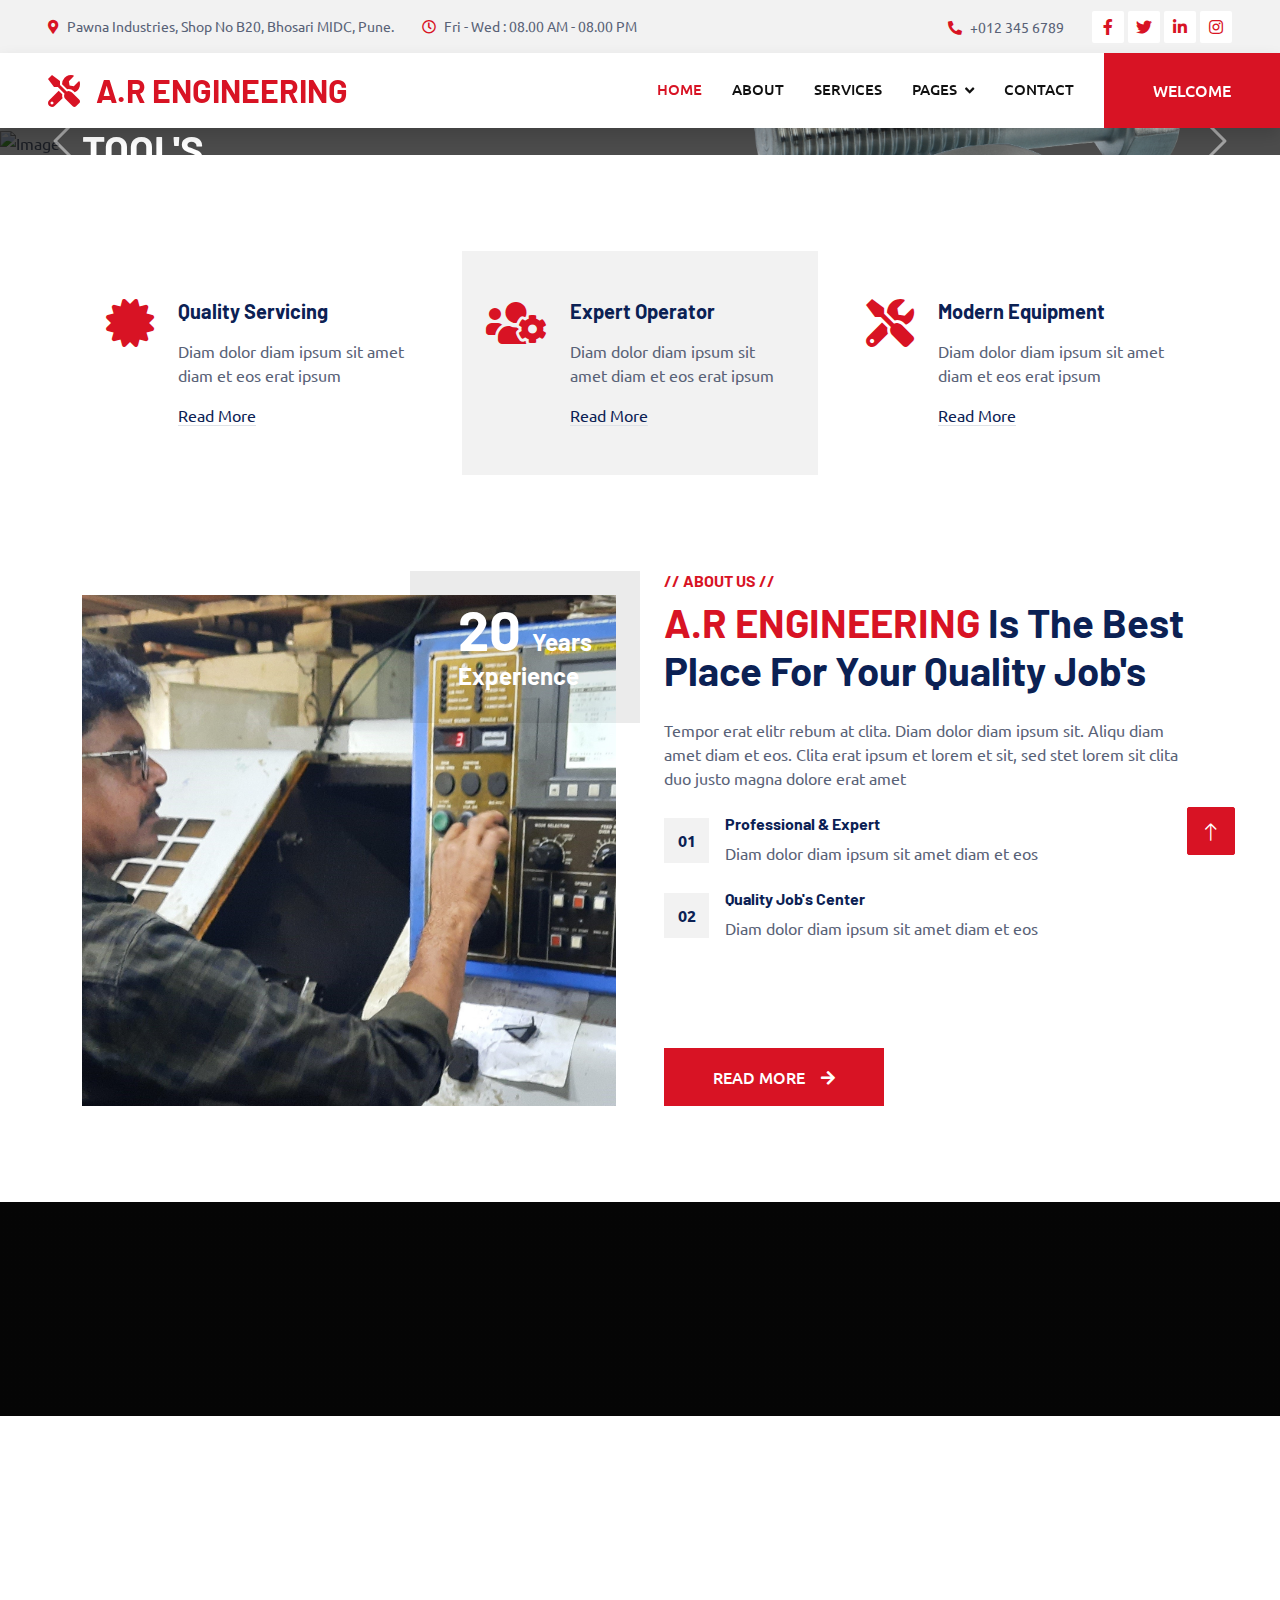
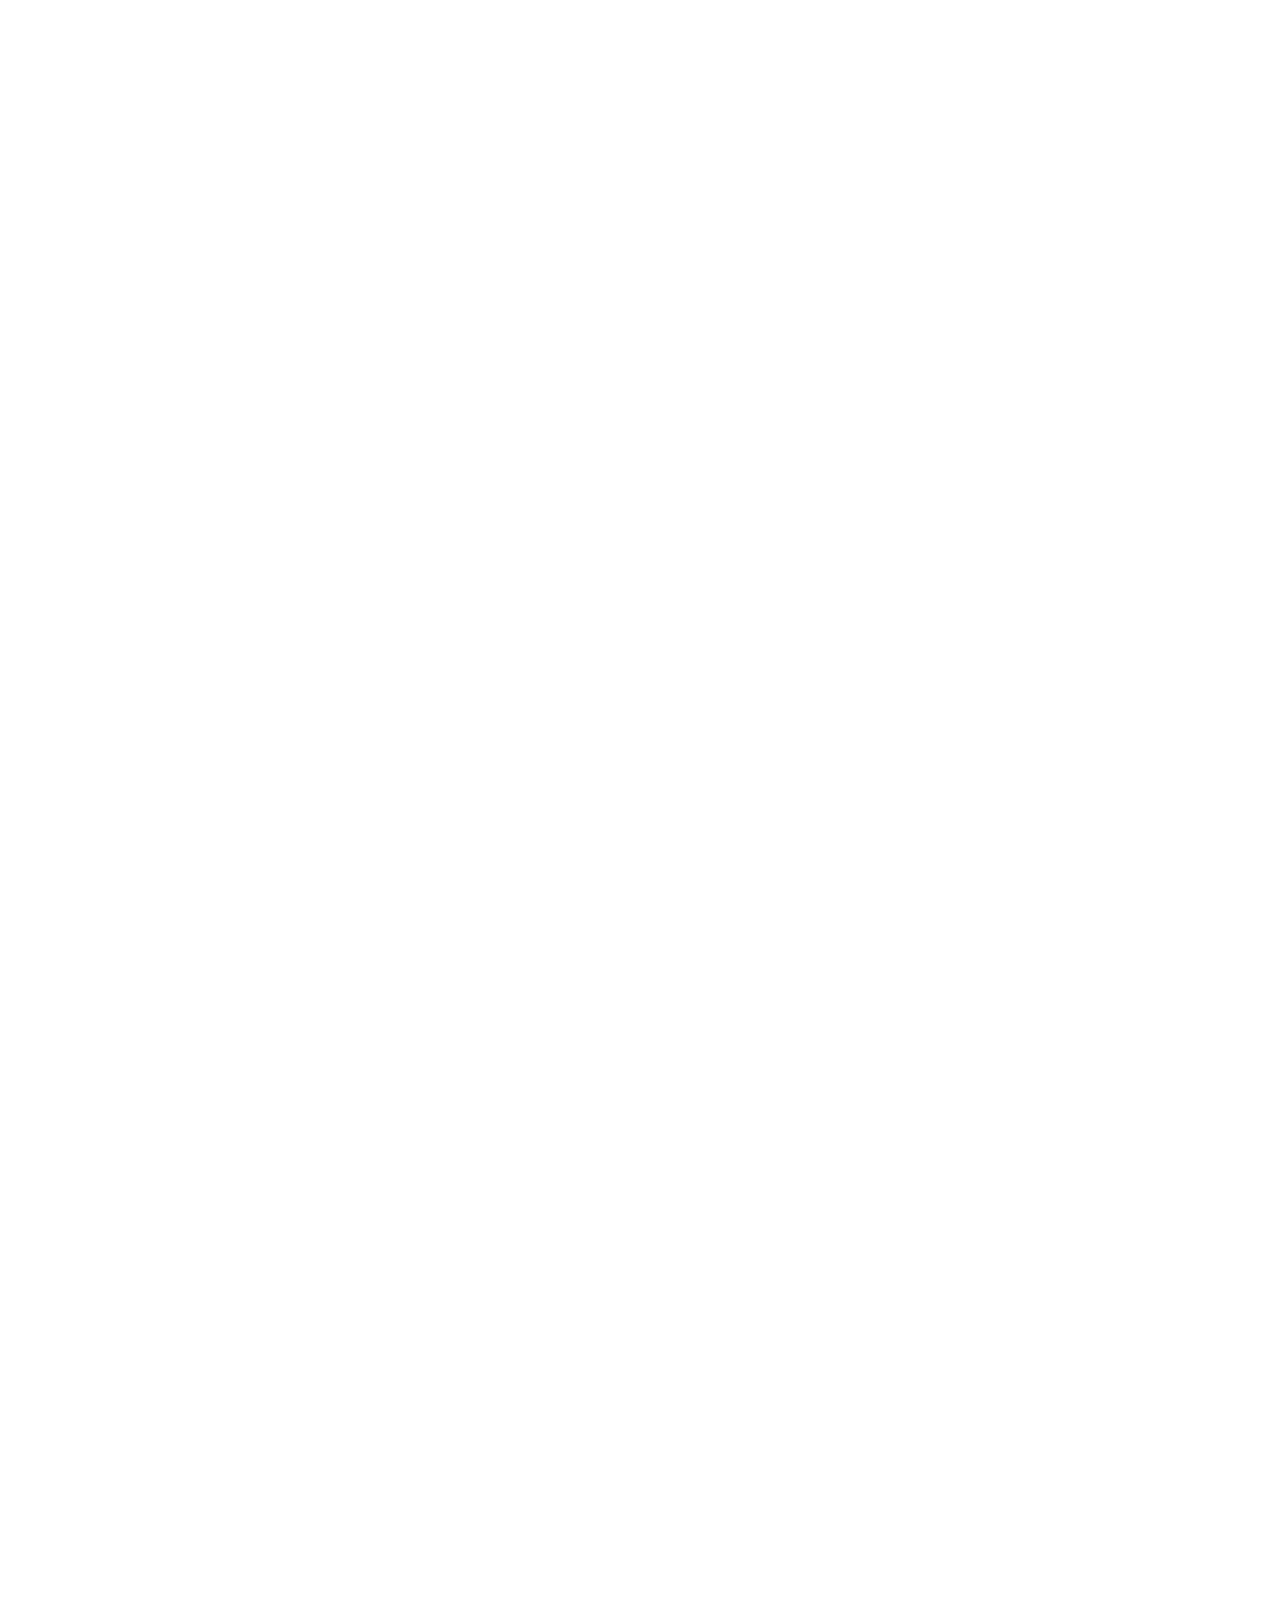
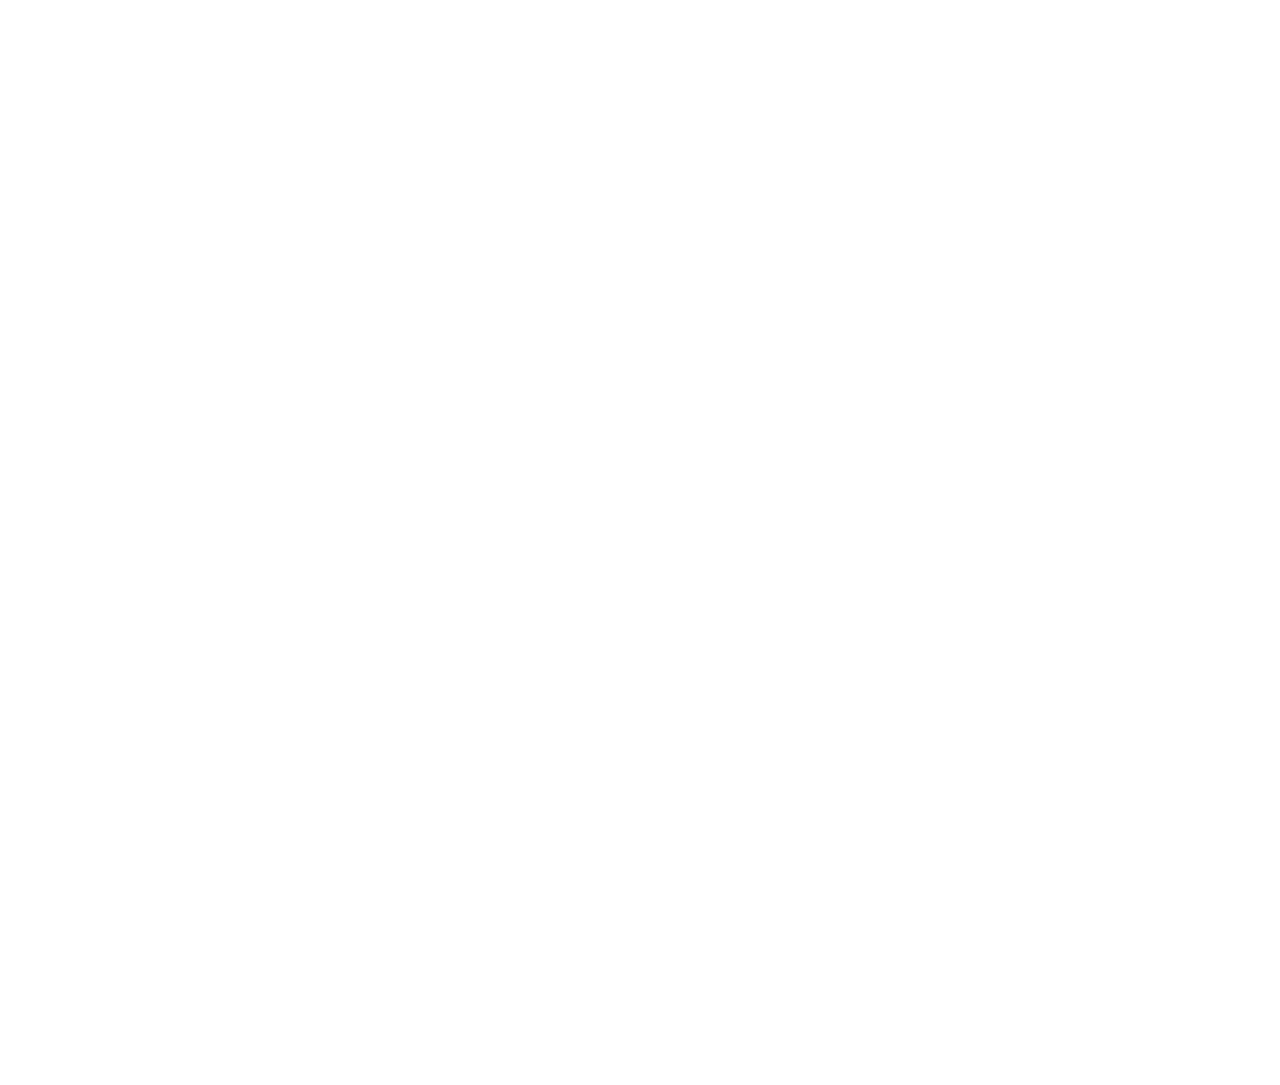
==== commit aa3eeeaf: "commit" ====
--- a/index.html
+++ b/index.html
@@ -113,7 +113,7 @@
                             <div class="row align-items-center justify-content-center justify-content-lg-start">
                                 <div class="col-10 col-lg-7 text-center text-sm-start">
                                     <h6 class="text-white text-uppercase mb-3 animated slideInDown">// Engineering Works Servicing //</h6>
-                                    <h6 class="display-6 text-white mb-4 pb-3 animated slideInDown">ALL TYPE OF ENGINEERING JOB'S & TOOL'S</h6>
+                                    <h6 class="display-6 text-white mb-4 pb-3 animated slideInDown pgheading">ALL TYPE OF ENGINEERING JOB'S & TOOL'S</h6>
                                     <a href="" class="btn btn-primary py-2 px-3 animated slideInDown">Learn More<i class="fa fa-arrow-right ms-3"></i></a>
                                 </div>
                                  <div class="col-lg-5 d-none d-lg-flex animated zoomIn">
@@ -132,7 +132,7 @@
                             <div class="row align-items-center justify-content-center justify-content-lg-start">
                                 <div class="col-10 col-lg-7 text-center text-lg-start">
                                      <h6 class="text-white text-uppercase mb-3 animated slideInDown">// Engineering Works Servicing //</h6>
-                                    <h6 class="display-6 text-white mb-4 pb-3 animated slideInDown">ALL TYPE OF ENGINEERING JOB'S & TOOL'S</h6>
+                                    <h6 class="display-6 text-white mb-4 pb-3 animated slideInDown pgheading">ALL TYPE OF ENGINEERING JOB'S & TOOL'S</h6>
                                     <a href="" class="btn btn-primary py-2 px-3 animated slideInDown">Learn More<i class="fa fa-arrow-right ms-3"></i></a>
                                 </div>
                                 <div class="col-lg-5 d-none d-lg-flex animated zoomIn">
@@ -150,7 +150,7 @@
                             <div class="row align-items-center justify-content-center justify-content-lg-start">
                                 <div class="col-10 col-lg-7 text-center text-lg-start">
                                     <h6 class="text-white text-uppercase mb-3 animated slideInDown">// Engineering Works Servicing //</h6>
-                                    <h6 class="display-6 text-white mb-4 pb-3 animated slideInDown">ALL TYPE OF ENGINEERING JOB'S & TOOL'S</h6>
+                                    <h6 class="display-6 text-white mb-4 pb-3 animated slideInDown pgheading">ALL TYPE OF ENGINEERING JOB'S & TOOL'S</h6>
                                     <a href="" class="btn btn-primary py-2 px-3 animated slideInDown">Learn More<i class="fa fa-arrow-right ms-3"></i></a>
                                 </div>
                                  <div class="col-lg-5 d-none d-lg-flex animated zoomIn">
@@ -168,7 +168,7 @@
                             <div class="row align-items-center justify-content-center justify-content-lg-start">
                                 <div class="col-10 col-lg-7 text-center text-lg-start">
                                     <h6 class="text-white text-uppercase mb-3 animated slideInDown">// Engineering Works Servicing //</h6>
-                                    <h6 class="display-6 text-white mb-4 pb-3 animated slideInDown">ALL TYPE OF ENGINEERING JOB'S & TOOL'S</h6>
+                                    <h6 class="display-6 text-white mb-4 pb-3 animated slideInDown pgheading">ALL TYPE OF ENGINEERING JOB'S & TOOL'S</h6>
                                     <a href="" class="btn btn-primary py-2 px-3 animated slideInDown">Learn More<i class="fa fa-arrow-right ms-3"></i></a>
                                 </div>
                                <div class="col-lg-5 d-none d-lg-flex animated zoomIn">
@@ -186,7 +186,7 @@
                             <div class="row align-items-center justify-content-center justify-content-lg-start">
                                 <div class="col-10 col-lg-7 text-center text-lg-start">
                                    <h6 class="text-white text-uppercase mb-3 animated slideInDown">// Engineering Works Servicing //</h6>
-                                    <h6 class="display-6 text-white mb-4 pb-3 animated slideInDown">ALL TYPE OF ENGINEERING JOB'S & TOOL'S</h6>
+                                    <h6 class="display-6 text-white mb-4 pb-3 animated slideInDown pgheading">ALL TYPE OF ENGINEERING JOB'S & TOOL'S</h6>
                                     <a href="" class="btn btn-primary py-2 px-3 animated slideInDown">Learn More<i class="fa fa-arrow-right ms-3"></i></a>
                                 </div>
                                 <div class="col-lg-5 d-none d-lg-flex animated zoomIn">
@@ -204,7 +204,7 @@
                             <div class="row align-items-center justify-content-center justify-content-lg-start">
                                 <div class="col-10 col-lg-7 text-center text-lg-start">
                                    <h6 class="text-white text-uppercase mb-3 animated slideInDown">// Engineering Works Servicing //</h6>
-                                    <h6 class="display-6 text-white mb-4 pb-3 animated slideInDown">ALL TYPE OF ENGINEERING JOB'S & TOOL'S</h6>
+                                    <h6 class="display-6 text-white mb-4 pb-3 animated slideInDown pgheading">ALL TYPE OF ENGINEERING JOB'S & TOOL'S</h6>
                                     <a href="" class="btn btn-primary py-2 px-3 animated slideInDown">Learn More<i class="fa fa-arrow-right ms-3"></i></a>
                                 </div>
                                <div class="col-lg-5 d-none d-lg-flex animated zoomIn">
@@ -222,7 +222,7 @@
                             <div class="row align-items-center justify-content-center justify-content-lg-start">
                                 <div class="col-10 col-lg-7 text-center text-lg-start">
                                     <h6 class="text-white text-uppercase mb-3 animated slideInDown">// Engineering Works Servicing //</h6>
-                                    <h6 class="display-6 text-white mb-4 pb-3 animated slideInDown">ALL TYPE OF ENGINEERING JOB'S & TOOL'S</h6>
+                                    <h6 class="display-6 text-white mb-4 pb-3 animated slideInDown pgheading">ALL TYPE OF ENGINEERING JOB'S & TOOL'S</h6>
                                     <a href="" class="btn btn-primary py-2 px-3 animated slideInDown">Learn More<i class="fa fa-arrow-right ms-3"></i></a>
                                 </div>
                                <div class="col-lg-5 d-none d-lg-flex animated zoomIn">
@@ -240,7 +240,7 @@
                             <div class="row align-items-center justify-content-center justify-content-lg-start">
                                 <div class="col-10 col-lg-7 text-center text-lg-start">
                                     <h6 class="text-white text-uppercase mb-3 animated slideInDown">// Engineering Works Servicing //</h6>
-                                    <h6 class="display-6 text-white mb-4 pb-3 animated slideInDown">ALL TYPE OF ENGINEERING JOB'S & TOOL'S</h6>
+                                    <h6 class="display-6 text-white mb-4 pb-3 animated slideInDown pgheading">ALL TYPE OF ENGINEERING JOB'S & TOOL'S</h6>
                                     <a href="" class="btn btn-primary py-2 px-3 animated slideInDown">Learn More<i class="fa fa-arrow-right ms-3"></i></a>
                                 </div>
                                <div class="col-lg-5 d-none d-lg-flex animated zoomIn">
@@ -647,32 +647,32 @@
             <div class="owl-carousel testimonial-carousel position-relative">
                 <div class="testimonial-item text-center">
                     <img class="bg-light rounded-circle p-2 mx-auto mb-3" src="img/testimonial-1.jpg" style="width: 80px; height: 80px;">
-                    <h5 class="mb-0">Client Name</h5>
-                    <p>Profession</p>
+                    <h5 class="mb-0">Sofy</h5>
+                    <p>CEO</p>
                     <div class="testimonial-text bg-light text-center p-4">
                     <p class="mb-0">Tempor erat elitr rebum at clita. Diam dolor diam ipsum sit diam amet diam et eos. Clita erat ipsum et lorem et sit.</p>
                     </div>
                 </div>
                 <div class="testimonial-item text-center">
                     <img class="bg-light rounded-circle p-2 mx-auto mb-3" src="img/testimonial-2.jpg" style="width: 80px; height: 80px;">
-                    <h5 class="mb-0">Client Name</h5>
-                    <p>Profession</p>
+                    <h5 class="mb-0">Varun</h5>
+                    <p>Team Lead</p>
                     <div class="testimonial-text bg-light text-center p-4">
                     <p class="mb-0">Tempor erat elitr rebum at clita. Diam dolor diam ipsum sit diam amet diam et eos. Clita erat ipsum et lorem et sit.</p>
                     </div>
                 </div>
                 <div class="testimonial-item text-center">
                     <img class="bg-light rounded-circle p-2 mx-auto mb-3" src="img/testimonial-3.jpg" style="width: 80px; height: 80px;">
-                    <h5 class="mb-0">Client Name</h5>
-                    <p>Profession</p>
+                    <h5 class="mb-0">Aman</h5>
+                    <p>Manager</p>
                     <div class="testimonial-text bg-light text-center p-4">
                     <p class="mb-0">Tempor erat elitr rebum at clita. Diam dolor diam ipsum sit diam amet diam et eos. Clita erat ipsum et lorem et sit.</p>
                     </div>
                 </div>
                 <div class="testimonial-item text-center">
                     <img class="bg-light rounded-circle p-2 mx-auto mb-3" src="img/testimonial-4.jpg" style="width: 80px; height: 80px;">
-                    <h5 class="mb-0">Client Name</h5>
-                    <p>Profession</p>
+                    <h5 class="mb-0">Cliopatra</h5>
+                    <p>Expert</p>
                     <div class="testimonial-text bg-light text-center p-4">
                     <p class="mb-0">Tempor erat elitr rebum at clita. Diam dolor diam ipsum sit diam amet diam et eos. Clita erat ipsum et lorem et sit.</p>
                     </div>
--- a/css/style.css
+++ b/css/style.css
@@ -175,6 +175,9 @@
         width: 100%;
         height: 100%;
         object-fit: cover;
+    }
+    .pgheading{
+        margin-top: 400px;
     }
 }
 
